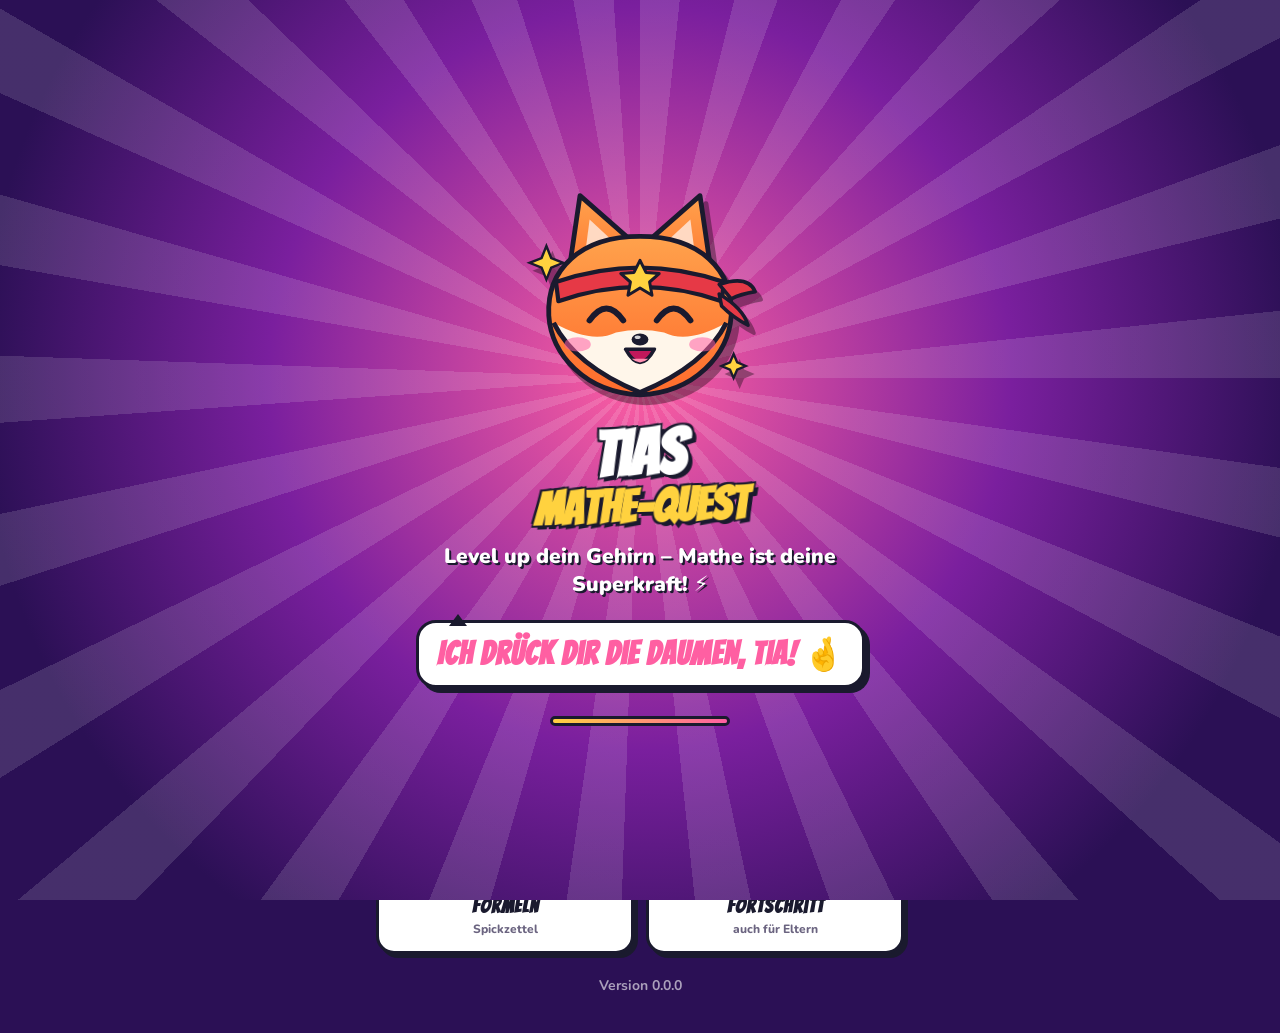
==== web/index.html @ b9bb759b "Tias Mathe-Quest: Mathe-Lern-App im Manga-Stil (Klasse 8–10) als Android-App und PWA - 28 Kapitel mi" ====
<!doctype html>
<html lang="de">
<head>
  <meta charset="utf-8">
  <meta name="viewport" content="width=device-width, initial-scale=1, viewport-fit=cover, user-scalable=no">
  <title>Tias Mathe-Quest</title>
  <meta name="description" content="Mathe lernen im Manga-Stil – Klasse 8 bis 10">
  <meta name="theme-color" content="#2b1055">
  <link rel="manifest" href="manifest.webmanifest">
  <link rel="icon" href="icons/icon-192.png">
  <link rel="apple-touch-icon" href="icons/apple-touch-icon.png">
  <meta name="apple-mobile-web-app-capable" content="yes">
  <meta name="mobile-web-app-capable" content="yes">
  <meta name="apple-mobile-web-app-status-bar-style" content="black-translucent">
  <meta name="apple-mobile-web-app-title" content="Mathe-Quest">
  <link rel="preload" href="fonts/bangers.woff2" as="font" type="font/woff2" crossorigin>
  <link rel="stylesheet" href="css/style.css">
</head>
<body>
  <div id="splash">
    <div class="rays"></div>
    <div id="splashKiko"></div>
    <div class="logo">Tias<span>Mathe-Quest</span></div>
    <div class="slogan">Level up dein Gehirn – Mathe ist deine Superkraft! ⚡</div>
    <div class="thumbs">Ich drück dir die Daumen, Tia! 🤞</div>
    <div class="loader"><i></i></div>
  </div>
  <main id="app"></main>
  <script src="js/version.js"></script>
  <script src="js/mathcore.js"></script>
  <script src="js/figs.js"></script>
  <script src="js/art.js"></script>
  <script src="js/topics8.js"></script>
  <script src="js/topics9.js"></script>
  <script src="js/topics10.js"></script>
  <script src="js/check.js"></script>
  <script src="js/app.js"></script>
</body>
</html>
---- web/css/style.css ----
@font-face { font-family: 'Bangers'; src: url('../fonts/bangers.woff2') format('woff2'); font-display: swap; }
@font-face { font-family: 'Nunito'; src: url('../fonts/nunito.woff2') format('woff2'); font-weight: 200 1000; font-display: swap; }

:root {
  --ink: #1a1a2e;
  --bg: #2b1055;
  --bg2: #4a1a8c;
  --pink: #ff5fa2;
  --pink2: #ffd0e3;
  --cyan: #3ee6ff;
  --yellow: #ffd23f;
  --paper: #fffdf7;
  --green: #22c55e;
  --red: #ff4d6d;
  --orange: #ff8a3d;
  --violet: #7a3cff;
  --muted: #6b6480;
  --r: 16px;
  color-scheme: light;
}

* { box-sizing: border-box; -webkit-tap-highlight-color: transparent; }
html, body { margin: 0; height: 100%; }
body {
  font-family: 'Nunito', system-ui, sans-serif;
  font-weight: 700;
  color: var(--ink);
  background: var(--bg);
  background-image:
    radial-gradient(rgba(255, 255, 255, 0.07) 1.5px, transparent 1.6px),
    linear-gradient(160deg, #2b1055 0%, #4a1a8c 55%, #7a1f72 100%);
  background-size: 14px 14px, 100% 100%;
  background-attachment: fixed;
  overscroll-behavior: none;
  -webkit-user-select: none; user-select: none;
}
#app { max-width: 560px; margin: 0 auto; min-height: 100%; padding: calc(10px + env(safe-area-inset-top)) 16px calc(24px + env(safe-area-inset-bottom)); }
button { font: inherit; color: inherit; cursor: pointer; }
b, strong { font-weight: 900; }
.hl { background: var(--yellow); padding: 0 4px; border-radius: 4px; display: inline-block; margin: 2px 0; }
.c0 { color: #ff3d7f; } .c1 { color: #00a6d6; } .c2 { color: #e09a00; } .c3 { color: #7a3cff; }

/* ---------- Grundbausteine ---------- */
.manga { font-family: 'Bangers', 'Nunito', sans-serif; font-weight: 400; letter-spacing: 1px; }
.panel {
  background: var(--paper); border: 3px solid var(--ink); border-radius: var(--r);
  box-shadow: 5px 5px 0 var(--ink); padding: 16px; margin: 14px 0; position: relative;
}
.panel.tilt { transform: rotate(-0.6deg); }
.panel.tilt2 { transform: rotate(0.6deg); }
.panel h2, .panel h3 { margin: 0 0 8px; }
h1, h2, h3 { font-family: 'Bangers', sans-serif; font-weight: 400; letter-spacing: 1.2px; margin: 0; }
h1 { font-size: 34px; }
h2 { font-size: 26px; }
h3 { font-size: 21px; }
.title-white { color: #fff; text-shadow: 3px 3px 0 var(--ink), -1px -1px 0 var(--ink), 1px -1px 0 var(--ink), -1px 1px 0 var(--ink); }
.muted { color: var(--muted); font-weight: 700; }
.small { font-size: 14px; }
.center { text-align: center; }
.row { display: flex; gap: 10px; align-items: center; }
.row.wrap { flex-wrap: wrap; }
.grow { flex: 1; }
.hidden { display: none !important; }

.btn {
  font-family: 'Bangers', sans-serif; font-size: 21px; letter-spacing: 1.2px; font-weight: 400;
  background: var(--yellow); border: 3px solid var(--ink); border-radius: 14px;
  box-shadow: 4px 4px 0 var(--ink); padding: 12px 16px; display: inline-flex; gap: 8px;
  align-items: center; justify-content: center; transition: transform .08s, box-shadow .08s;
}
.btn:active { transform: translate(3px, 3px); box-shadow: 1px 1px 0 var(--ink); }
.btn.pink { background: var(--pink); color: #fff; text-shadow: 1px 1px 0 var(--ink); }
.btn.cyan { background: var(--cyan); }
.btn.white { background: #fff; }
.btn.green { background: var(--green); color: #fff; text-shadow: 1px 1px 0 var(--ink); }
.btn.violet { background: var(--violet); color: #fff; text-shadow: 1px 1px 0 var(--ink); }
.btn.block { display: flex; width: 100%; }
.btn.small { font-size: 17px; padding: 8px 12px; box-shadow: 3px 3px 0 var(--ink); }
.btn[disabled] { opacity: .45; pointer-events: none; }

.topbar { display: flex; align-items: center; gap: 10px; margin-bottom: 6px; min-height: 48px; }
.back {
  width: 44px; height: 44px; border-radius: 50%; border: 3px solid var(--ink); background: #fff;
  box-shadow: 3px 3px 0 var(--ink); font-size: 22px; display: grid; place-items: center; flex: none;
}
.back:active { transform: translate(2px, 2px); box-shadow: 1px 1px 0 var(--ink); }
.topbar h2 { color: #fff; text-shadow: 2px 2px 0 var(--ink); flex: 1; font-size: 26px; line-height: 1.05; }

/* ---------- Splash ---------- */
#splash {
  position: fixed; inset: 0; z-index: 100; display: flex; flex-direction: column; align-items: center; justify-content: center;
  background: radial-gradient(circle at 50% 42%, #ff5fa2 0%, #7a1f9e 45%, #2b1055 80%); overflow: hidden; text-align: center; padding: 24px;
  transition: opacity .5s ease;
}
#splash.out { opacity: 0; pointer-events: none; }
#splash .rays {
  position: absolute; width: 260vmax; height: 260vmax; left: 50%; top: 42%; transform: translate(-50%, -50%);
  background: repeating-conic-gradient(from 0deg, rgba(255, 255, 255, .13) 0deg 6deg, transparent 6deg 14deg);
  animation: spin 18s linear infinite;
}
#splash .kiko { width: min(52vw, 240px); position: relative; animation: pop .7s cubic-bezier(.2, 1.6, .4, 1) both, bob 2.2s ease-in-out .7s infinite; filter: drop-shadow(6px 8px 0 rgba(0, 0, 0, .35)); }
#splash .logo { position: relative; font-family: 'Bangers'; color: #fff; font-size: clamp(40px, 11vw, 64px); line-height: .95; margin-top: 10px;
  text-shadow: 4px 4px 0 var(--ink), -2px -2px 0 var(--ink), 2px -2px 0 var(--ink), -2px 2px 0 var(--ink); animation: slam .6s .25s cubic-bezier(.2, 1.4, .4, 1) both; }
#splash .logo span { color: var(--yellow); display: block; font-size: .72em; }
#splash .slogan { position: relative; color: #fff; font-weight: 900; font-size: clamp(16px, 4.4vw, 21px); margin-top: 14px; max-width: 420px; text-shadow: 2px 2px 0 var(--ink); animation: fadeUp .6s .7s both; }
#splash .thumbs { position: relative; margin-top: 22px; background: #fff; border: 3px solid var(--ink); border-radius: 20px; padding: 12px 18px; box-shadow: 5px 5px 0 var(--ink);
  font-family: 'Bangers'; font-size: clamp(22px, 6.5vw, 32px); letter-spacing: 1px; color: var(--pink); transform: rotate(-3deg); animation: pop .6s 1.1s cubic-bezier(.2, 1.6, .4, 1) both; }
#splash .thumbs::after { content: ''; position: absolute; left: 30px; top: -18px; border: 9px solid transparent; border-bottom: 12px solid var(--ink); }
#splash .loader { position: relative; width: 180px; height: 10px; border: 3px solid var(--ink); border-radius: 10px; background: #fff; margin-top: 28px; overflow: hidden; }
#splash .loader i { display: block; height: 100%; width: 0; background: linear-gradient(90deg, var(--yellow), var(--pink)); animation: load 2.8s linear forwards; }

/* ---------- Home ---------- */
.hero { display: flex; gap: 12px; align-items: center; }
.hero .tia { width: 74px; height: 74px; background: #fff; border: 3px solid var(--ink); border-radius: 50%; box-shadow: 3px 3px 0 var(--ink); flex: none; }
.hero h1 { color: #fff; text-shadow: 3px 3px 0 var(--ink); line-height: 1; }
.rank { display: inline-block; background: var(--yellow); border: 2px solid var(--ink); border-radius: 10px; padding: 1px 8px; font-size: 14px; font-weight: 900; margin-top: 4px; }
.stats { display: grid; grid-template-columns: 1fr 1fr 1fr; gap: 8px; margin-top: 12px; }
.stat { background: #fff; border: 3px solid var(--ink); border-radius: 14px; box-shadow: 3px 3px 0 var(--ink); padding: 8px 6px; text-align: center; }
.stat .v { font-family: 'Bangers'; font-size: 26px; line-height: 1; }
.stat .l { font-size: 12px; color: var(--muted); font-weight: 800; }
.bar { height: 14px; border: 2.5px solid var(--ink); border-radius: 10px; background: #fff; overflow: hidden; }
.bar i { display: block; height: 100%; background: linear-gradient(90deg, var(--cyan), var(--violet)); transition: width .6s; }
.bar.pink i { background: linear-gradient(90deg, var(--yellow), var(--pink)); }
.bar.green i { background: linear-gradient(90deg, #a3e635, var(--green)); }

.sensei { display: flex; gap: 10px; align-items: flex-end; margin: 14px 0; }
.sensei .kiko { width: 86px; height: 86px; flex: none; filter: drop-shadow(3px 3px 0 rgba(0, 0, 0, .3)); }
.bubble { position: relative; background: #fff; border: 3px solid var(--ink); border-radius: 18px; padding: 10px 14px; box-shadow: 4px 4px 0 var(--ink); font-weight: 800; line-height: 1.35; flex: 1; }
.bubble::before { content: ''; position: absolute; left: -15px; bottom: 16px; border: 8px solid transparent; border-right: 12px solid var(--ink); }
.bubble::after { content: ''; position: absolute; left: -9px; bottom: 18px; border: 6px solid transparent; border-right: 9px solid #fff; }
.bubble.right::before { left: auto; right: -15px; border-right: 8px solid transparent; border-left: 12px solid var(--ink); }
.bubble.right::after { left: auto; right: -9px; border-right: 6px solid transparent; border-left: 9px solid #fff; }
.bubble .btn { margin-top: 8px; }

.menu { display: grid; grid-template-columns: 1fr 1fr; gap: 12px; }
.tile {
  background: #fff; border: 3px solid var(--ink); border-radius: 18px; box-shadow: 4px 4px 0 var(--ink);
  padding: 14px 10px; text-align: center; position: relative; min-height: 104px; display: flex; flex-direction: column; align-items: center; justify-content: center; gap: 4px;
}
.tile:active { transform: translate(3px, 3px); box-shadow: 1px 1px 0 var(--ink); }
.tile .e { font-size: 34px; line-height: 1; }
.tile .t { font-family: 'Bangers'; font-size: 20px; letter-spacing: 1px; line-height: 1.05; }
.tile .s { font-size: 12px; color: var(--muted); font-weight: 800; }
.tile.big { grid-column: span 2; flex-direction: row; justify-content: flex-start; gap: 14px; text-align: left; min-height: 0; padding: 16px; }
.tile.big .e { font-size: 44px; }
.tile.big .t { font-size: 26px; }
.tile.mission { background: linear-gradient(135deg, #ffd23f, #ff8a3d); }
.tile.train { background: linear-gradient(135deg, #3ee6ff, #a78bfa); }
.tile .badge { position: absolute; top: -10px; right: -8px; background: var(--red); color: #fff; border: 2.5px solid var(--ink); border-radius: 20px; padding: 2px 8px; font-size: 13px; font-weight: 900; }
.tile.glow { animation: glow 1.6s ease-in-out infinite; }

/* ---------- Kapitel ---------- */
.tabs { display: flex; gap: 6px; margin: 8px 0 4px; }
.tab { flex: 1; background: rgba(255, 255, 255, .15); color: #fff; border: 3px solid var(--ink); border-radius: 12px; padding: 8px 4px; font-family: 'Bangers'; font-size: 17px; letter-spacing: 1px; }
.tab.on { background: var(--yellow); color: var(--ink); box-shadow: 3px 3px 0 var(--ink); }
.tcard { display: flex; gap: 12px; align-items: center; background: #fff; border: 3px solid var(--ink); border-radius: 16px; box-shadow: 4px 4px 0 var(--ink); padding: 12px; margin: 12px 0; width: 100%; text-align: left; position: relative; }
.tcard:active { transform: translate(3px, 3px); box-shadow: 1px 1px 0 var(--ink); }
.tcard .e { font-size: 32px; width: 52px; height: 52px; border-radius: 14px; background: var(--pink2); border: 2.5px solid var(--ink); display: grid; place-items: center; flex: none; }
.tcard .t { font-family: 'Bangers'; font-size: 21px; letter-spacing: 1px; line-height: 1.05; }
.tcard .s { font-size: 13px; color: var(--muted); font-weight: 800; margin-bottom: 5px; }
.tcard .crown { position: absolute; top: -12px; right: 10px; font-size: 22px; }
.tcard.star { background: linear-gradient(135deg, #fff, #fff3c4); }
.chapno { font-family: 'Bangers'; color: var(--yellow); text-shadow: 2px 2px 0 var(--ink); font-size: 18px; margin-top: 10px; }

/* ---------- Thema ---------- */
.topic-head { text-align: center; }
.topic-head .e { font-size: 58px; }
.ring { width: 120px; height: 120px; margin: 6px auto; border-radius: 50%; border: 3px solid var(--ink); box-shadow: 4px 4px 0 var(--ink); display: grid; place-items: center; }
.ring > div { width: 86px; height: 86px; border-radius: 50%; background: #fff; border: 3px solid var(--ink); display: grid; place-items: center; font-family: 'Bangers'; font-size: 28px; }
.stars { font-size: 22px; letter-spacing: 2px; }
.actions { display: grid; gap: 12px; margin-top: 14px; }
.formula { background: #f3edff; border: 2.5px dashed var(--violet); border-radius: 12px; padding: 8px 12px; margin: 6px 0; font-weight: 900; font-size: 17px; }

/* ---------- Lernen (Manga-Panels) ---------- */
.mpanel { background: var(--paper); border: 4px solid var(--ink); border-radius: 6px; box-shadow: 6px 6px 0 var(--ink); padding: 14px; margin: 12px 0; position: relative; overflow: hidden; }
.mpanel::before { content: ''; position: absolute; inset: 0; background-image: radial-gradient(rgba(26, 26, 46, .07) 1.2px, transparent 1.3px); background-size: 8px 8px; pointer-events: none; }
.mpanel > * { position: relative; }
.mpanel .ptitle { display: inline-block; background: var(--ink); color: #fff; font-family: 'Bangers'; font-size: 20px; letter-spacing: 1px; padding: 4px 12px; border-radius: 4px; transform: rotate(-1.5deg); margin-bottom: 10px; }
.say { display: flex; gap: 8px; align-items: flex-end; margin: 10px 0; }
.say .kiko, .say .tia { width: 64px; height: 64px; flex: none; }
.say.tia-say { flex-direction: row-reverse; }
.exbox { background: #fff; border: 3px solid var(--ink); border-radius: 12px; padding: 10px 12px; margin: 12px 0; font-size: 17px; }
.exbox p { margin: 6px 0; }
.eq { font-family: 'Nunito'; font-weight: 900; font-size: 22px; text-align: center; padding: 6px 4px; letter-spacing: .3px; }
.exbox .eq { font-size: 20px; }
.recipe { margin: 4px 0; padding-left: 22px; }
.recipe li { margin: 6px 0; }
.dots { display: flex; justify-content: center; gap: 6px; margin: 10px 0; }
.dots i { width: 10px; height: 10px; border-radius: 50%; background: rgba(255, 255, 255, .35); border: 2px solid var(--ink); }
.dots i.on { background: var(--yellow); }
.numline { display: flex; justify-content: space-between; border-top: 3px solid var(--ink); padding-top: 4px; font-weight: 900; font-size: 15px; }
.numline .neg { color: #00a6d6; } .numline .pos { color: #ff3d7f; }
.pizza { width: 90px; height: 90px; border-radius: 50%; margin: 6px auto; border: 3px solid var(--ink); display: grid; grid-template-columns: 1fr 1fr; overflow: hidden; }
.pizza span { background: #fff3c4; border: 1.5px solid var(--ink); }
.pizza span.on { background: #ff9f43; }
.chips { display: flex; flex-wrap: wrap; gap: 6px; justify-content: center; margin: 8px 0; }
.chips span { background: #fff; border: 2.5px solid var(--ink); border-radius: 10px; padding: 4px 10px; font-weight: 900; font-size: 17px; }
.quiz { background: #fff7d1; border: 3px solid var(--ink); border-radius: 12px; padding: 10px; margin-top: 12px; }
.quiz .opts { display: grid; grid-template-columns: 1fr 1fr; gap: 8px; margin-top: 8px; }

svg.fig { display: block; max-width: 100%; height: auto; margin: 6px auto; max-height: 220px; }
svg.fig.arrows { max-height: 120px; }
svg.fig .mono { font-family: 'Courier New', monospace; font-weight: 900; font-size: 25px; }
svg.fig .arrow { stroke-dasharray: 300; stroke-dashoffset: 300; animation: draw 1s ease forwards; }
svg.fig .arrow.a1 { animation-delay: .5s; } svg.fig .arrow.a2 { animation-delay: 1s; } svg.fig .arrow.a3 { animation-delay: 1.5s; }
.frac { display: inline-flex; flex-direction: column; vertical-align: middle; text-align: center; line-height: 1.05; margin: 0 2px; }
.frac span:first-child { border-bottom: 2.5px solid currentColor; padding: 0 3px; }

/* ---------- Üben ---------- */
.sessbar { display: flex; align-items: center; gap: 10px; }
.sessbar .bar { flex: 1; height: 16px; }
.combo { font-family: 'Bangers'; color: var(--yellow); text-shadow: 2px 2px 0 var(--ink); font-size: 22px; min-width: 70px; text-align: right; }
.hearts { font-size: 22px; letter-spacing: 1px; }
.qcard { background: var(--paper); border: 4px solid var(--ink); border-radius: 8px; box-shadow: 6px 6px 0 var(--ink); padding: 14px; margin: 12px 0; position: relative; }
.qcard .tag { position: absolute; top: -14px; left: 12px; background: var(--pink); color: #fff; border: 2.5px solid var(--ink); border-radius: 8px; padding: 1px 10px; font-family: 'Bangers'; letter-spacing: 1px; font-size: 16px; text-shadow: 1px 1px 0 var(--ink); }
.qtext { font-size: 19px; font-weight: 800; line-height: 1.4; margin-top: 6px; }
.qtext .eq { font-size: 28px; }
.gstep { background: #e9fbff; border: 3px dashed #00a6d6; border-radius: 12px; padding: 8px 10px; margin: 10px 0 0; font-weight: 900; font-size: 18px; }
.gstep .done { color: var(--green); }
.gtitle { font-family: 'Bangers'; letter-spacing: 1px; color: #00a6d6; font-size: 16px; }

.answer { display: flex; align-items: center; gap: 8px; margin: 10px 0; }
.display {
  flex: 1; min-height: 58px; background: #fff; border: 3px solid var(--ink); border-radius: 14px; padding: 8px 14px;
  font-size: 28px; font-weight: 900; display: flex; align-items: center; letter-spacing: .5px; overflow-x: auto; white-space: nowrap;
}
.display.active { box-shadow: 0 0 0 4px var(--cyan); }
.display .ph { color: #b9b3c9; font-size: 18px; font-weight: 800; }
.display .caret { display: inline-block; width: 3px; height: 30px; background: var(--pink); margin-left: 2px; animation: blink 1s steps(1) infinite; }
.display.ok { background: #dcfce7; } .display.bad { background: #ffe4e6; animation: shake .4s; }
.unit { font-weight: 900; font-size: 20px; }
.mlabel { font-weight: 900; font-size: 20px; min-width: 60px; }

.keypad { display: grid; grid-template-columns: repeat(5, 1fr); gap: 7px; margin-top: 8px; }
.keypad.num { grid-template-columns: repeat(4, 1fr); }
.key { height: 52px; border: 3px solid var(--ink); border-radius: 12px; background: #fff; box-shadow: 3px 3px 0 var(--ink); font-size: 24px; font-weight: 900; display: grid; place-items: center; }
.key:active { transform: translate(2px, 2px); box-shadow: 1px 1px 0 var(--ink); background: var(--pink2); }
.key.op { background: #f3edff; }
.key.var { background: #fff3c4; color: #b45309; font-style: italic; font-family: Georgia, serif; }
.key.del { background: #ffe4e6; }
.choices { display: grid; gap: 10px; margin-top: 10px; }
.choice { background: #fff; border: 3px solid var(--ink); border-radius: 14px; box-shadow: 4px 4px 0 var(--ink); padding: 14px; font-size: 20px; font-weight: 900; text-align: left; }
.choice:active { transform: translate(3px, 3px); box-shadow: 1px 1px 0 var(--ink); }
.choice.ok { background: #bbf7d0; } .choice.bad { background: #fecdd3; animation: shake .4s; }
.controls { display: grid; grid-template-columns: 1fr 2fr; gap: 10px; margin-top: 12px; }

.feedback { border: 3px solid var(--ink); border-radius: 14px; padding: 12px; margin-top: 12px; box-shadow: 4px 4px 0 var(--ink); background: #fff; animation: fadeUp .3s both; }
.feedback.ok { background: #dcfce7; } .feedback.bad { background: #ffe4e6; } .feedback.hint { background: #fff7d1; }
.feedback .steps { margin: 8px 0 0; padding-left: 20px; }
.feedback .steps li { margin: 4px 0; font-size: 17px; }
.feedback .row .kiko { width: 56px; height: 56px; flex: none; }

/* Effekte */
.fx { position: fixed; inset: 0; pointer-events: none; z-index: 60; display: grid; place-items: center; overflow: hidden; }
.fx .lines { position: absolute; width: 250vmax; height: 250vmax; background: repeating-conic-gradient(rgba(255, 210, 63, .55) 0deg 3deg, transparent 3deg 11deg);
  -webkit-mask: radial-gradient(circle, transparent 18%, #000 40%); mask: radial-gradient(circle, transparent 18%, #000 40%); animation: flash .7s ease-out forwards; }
.fx .stamp { position: relative; font-family: 'Bangers'; font-size: clamp(54px, 16vw, 92px); color: var(--yellow); letter-spacing: 2px;
  text-shadow: 5px 5px 0 var(--ink), -3px -3px 0 var(--ink), 3px -3px 0 var(--ink), -3px 3px 0 var(--ink); animation: stamp .8s cubic-bezier(.2, 1.6, .4, 1) forwards; }
.fx .stamp.pink { color: var(--pink); }
.fx .xp { position: absolute; top: 58%; font-family: 'Bangers'; font-size: 34px; color: #fff; text-shadow: 3px 3px 0 var(--ink); animation: floatUp 1s ease-out forwards; }
.confetti { position: fixed; top: -20px; width: 10px; height: 16px; z-index: 70; pointer-events: none; animation: fall linear forwards; border: 1.5px solid var(--ink); }

/* Boss */
.boss { text-align: center; }
.boss .face { font-size: 76px; line-height: 1; display: inline-block; filter: drop-shadow(4px 4px 0 rgba(0, 0, 0, .35)); }
.boss .face.hit { animation: hit .45s; }
.boss .name { font-family: 'Bangers'; color: #fff; text-shadow: 2px 2px 0 var(--ink); font-size: 22px; letter-spacing: 1px; }
.boss .bar { height: 18px; margin: 6px auto; max-width: 280px; }
.boss .bar i { background: linear-gradient(90deg, #ff4d6d, #ff8a3d); }

/* Ergebnis / Album */
.result { text-align: center; }
.result .big { font-family: 'Bangers'; font-size: 64px; color: var(--yellow); text-shadow: 4px 4px 0 var(--ink); line-height: 1; }
.album { display: grid; grid-template-columns: repeat(3, 1fr); gap: 10px; }
.card { aspect-ratio: 3/4; border: 3px solid var(--ink); border-radius: 12px; box-shadow: 3px 3px 0 var(--ink); background: linear-gradient(160deg, #fff, #ffe3ef); display: flex; flex-direction: column; align-items: center; justify-content: center; padding: 6px; text-align: center; position: relative; overflow: hidden; }
.card .e { font-size: 40px; }
.card .n { font-family: 'Bangers'; font-size: 14px; letter-spacing: .5px; line-height: 1.05; margin-top: 4px; }
.card.locked { background: repeating-linear-gradient(45deg, #ddd6f3, #ddd6f3 8px, #cfc6ee 8px, #cfc6ee 16px); }
.card.locked .e { filter: grayscale(1) brightness(.2); opacity: .5; }
.card.new { animation: flip .9s ease both; }
.card .shine { position: absolute; inset: 0; background: linear-gradient(115deg, transparent 30%, rgba(255, 255, 255, .8) 45%, transparent 60%); animation: shine 2.5s infinite; }

/* Fortschritt */
.plist .pi { display: flex; align-items: center; gap: 8px; margin: 8px 0; }
.plist .pi .n { width: 150px; font-size: 14px; font-weight: 900; }
.plist .pi .bar { flex: 1; height: 12px; }
.plist .pi .p { width: 42px; text-align: right; font-size: 13px; font-weight: 900; }
.days { display: flex; align-items: flex-end; gap: 4px; height: 90px; margin-top: 8px; }
.days div { flex: 1; background: var(--pink); border: 2px solid var(--ink); border-radius: 4px 4px 0 0; min-height: 3px; }
.dlabels { display: flex; gap: 4px; } .dlabels span { flex: 1; text-align: center; font-size: 10px; color: var(--muted); }
textarea { width: 100%; min-height: 90px; border: 3px solid var(--ink); border-radius: 12px; padding: 8px; font: 13px monospace; }
.setting { display: flex; justify-content: space-between; align-items: center; gap: 10px; padding: 10px 0; border-bottom: 2px dashed #e2dcf1; }
.toggle { width: 58px; height: 32px; border-radius: 20px; border: 3px solid var(--ink); background: #ddd; position: relative; flex: none; }
.toggle::after { content: ''; position: absolute; top: 2px; left: 2px; width: 22px; height: 22px; border-radius: 50%; background: #fff; border: 2px solid var(--ink); transition: left .2s; }
.toggle.on { background: var(--green); } .toggle.on::after { left: 28px; }
select { font: inherit; border: 3px solid var(--ink); border-radius: 10px; padding: 6px; background: #fff; }

/* Dialog & Hinweise */
.modal { position: fixed; inset: 0; background: rgba(20, 6, 46, .7); z-index: 90; display: grid; place-items: center; padding: 20px; animation: fadeIn .2s; }
.modal .panel { max-width: 420px; width: 100%; text-align: center; animation: pop .4s cubic-bezier(.2, 1.6, .4, 1); }
.modal .kiko { width: 110px; height: 110px; margin: -60px auto 0; display: block; }
.toast { position: fixed; left: 50%; top: calc(14px + env(safe-area-inset-top)); pointer-events: none; transform: translateX(-50%); background: var(--ink); color: #fff; border-radius: 14px; padding: 10px 16px; z-index: 95; font-weight: 800; animation: fadeUp .3s; max-width: 90vw; text-align: center; }
.banner { background: var(--cyan); border: 3px solid var(--ink); border-radius: 14px; box-shadow: 4px 4px 0 var(--ink); padding: 10px 12px; margin: 10px 0; display: flex; gap: 10px; align-items: center; font-weight: 800; }
.banner.ios { background: #fff7d1; }

/* Animationen */
@keyframes spin { to { transform: translate(-50%, -50%) rotate(360deg); } }
@keyframes pop { from { transform: scale(0); opacity: 0; } to { transform: scale(1); opacity: 1; } }
@keyframes slam { from { transform: scale(2.4) rotate(-8deg); opacity: 0; } to { transform: scale(1) rotate(-2deg); opacity: 1; } }
@keyframes bob { 50% { transform: translateY(-8px) rotate(2deg); } }
@keyframes fadeUp { from { transform: translateY(14px); opacity: 0; } to { transform: none; opacity: 1; } }
@keyframes fadeIn { from { opacity: 0; } }
@keyframes load { to { width: 100%; } }
@keyframes blink { 50% { opacity: 0; } }
@keyframes shake { 20%, 60% { transform: translateX(-7px); } 40%, 80% { transform: translateX(7px); } }
@keyframes flash { from { opacity: 1; transform: scale(.6) rotate(0); } to { opacity: 0; transform: scale(1.2) rotate(8deg); } }
@keyframes stamp { 0% { transform: scale(3) rotate(-14deg); opacity: 0; } 30% { transform: scale(1) rotate(-8deg); opacity: 1; } 80% { transform: scale(1.05) rotate(-8deg); opacity: 1; } 100% { transform: scale(1.1) rotate(-8deg); opacity: 0; } }
@keyframes floatUp { from { transform: translateY(0); opacity: 1; } to { transform: translateY(-90px); opacity: 0; } }
@keyframes fall { to { transform: translateY(110vh) rotate(720deg); } }
@keyframes hit { 0% { transform: scale(1); } 30% { transform: scale(.8) rotate(-12deg); filter: brightness(3); } 60% { transform: scale(1.1) rotate(8deg); } 100% { transform: scale(1); } }
@keyframes glow { 50% { box-shadow: 4px 4px 0 var(--ink), 0 0 0 6px rgba(255, 210, 63, .7); } }
@keyframes flip { 0% { transform: rotateY(90deg) scale(.6); } 60% { transform: rotateY(-10deg) scale(1.1); } 100% { transform: none; } }
@keyframes shine { from { transform: translateX(-100%); } to { transform: translateX(100%); } }
@keyframes draw { to { stroke-dashoffset: 0; } }
@media (prefers-reduced-motion: reduce) { *, *::before, *::after { animation-duration: .01ms !important; animation-iteration-count: 1 !important; } }
@media (max-width: 360px) { .key { height: 46px; font-size: 21px; } .tile.big .t { font-size: 22px; } }
input, textarea, select { -webkit-user-select: text; user-select: text; }
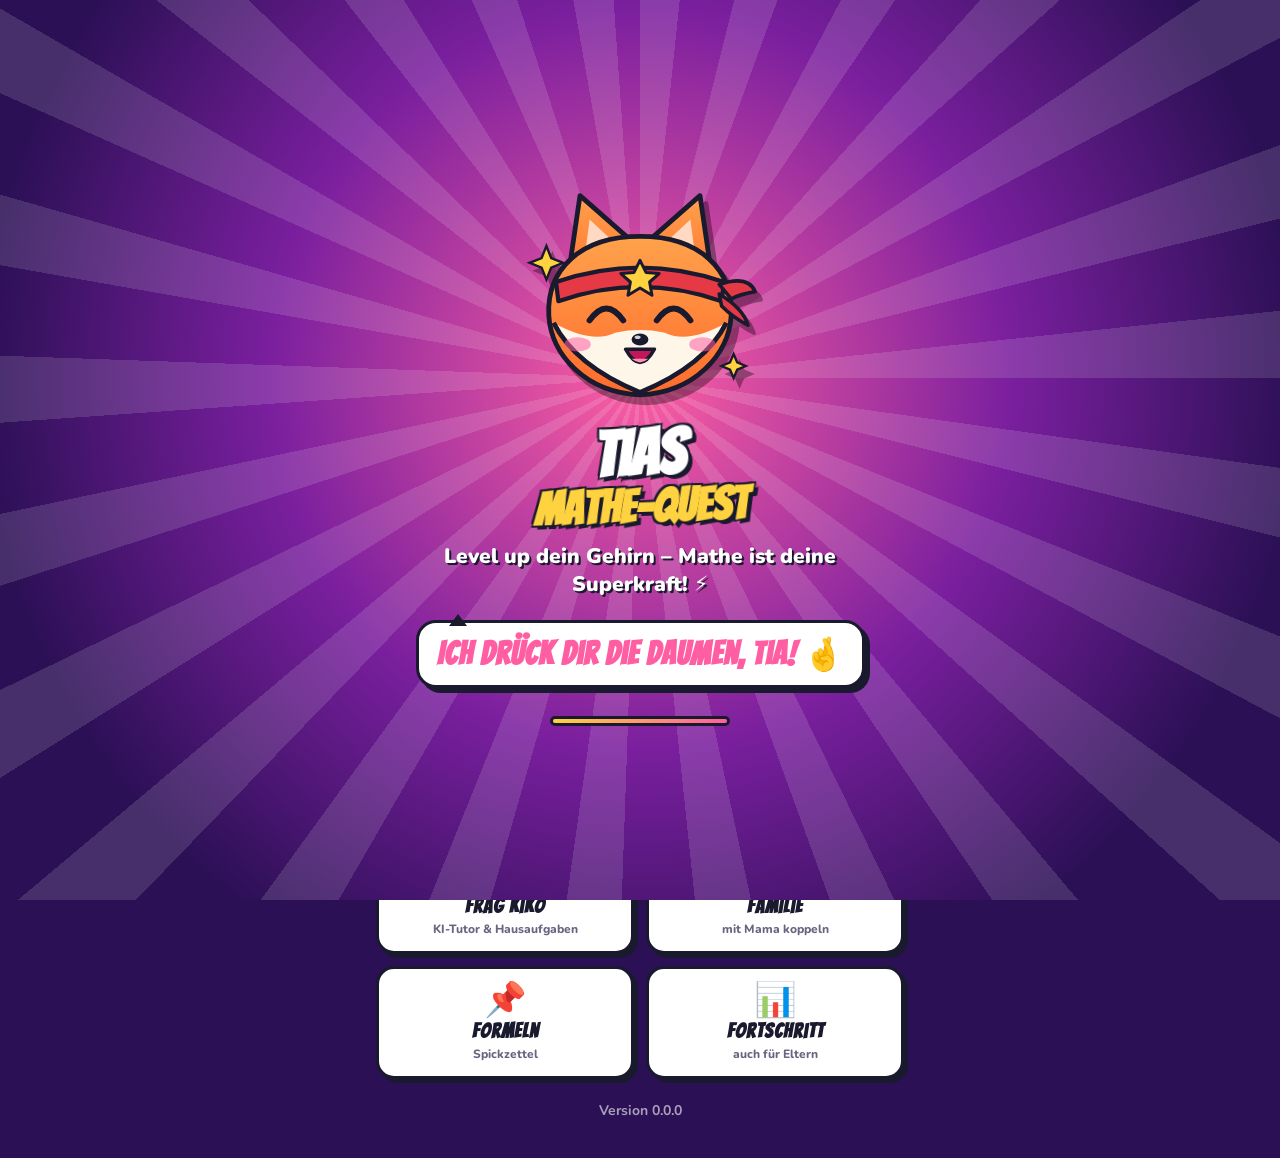
==== commit 5f7363f9: "Familien-Kopplung per QR, Kikos animierte Tafel mit Sprache, KI-Tutor mit „Mit ChatGPT anmelden“ - E" ====
--- a/web/index.html
+++ b/web/index.html
@@ -34,6 +34,10 @@
   <script src="js/topics9.js"></script>
   <script src="js/topics10.js"></script>
   <script src="js/check.js"></script>
+  <script src="js/lib/qrcode.js"></script>
+  <script src="js/board.js"></script>
+  <script src="js/family.js"></script>
+  <script src="js/ai.js"></script>
   <script src="js/app.js"></script>
 </body>
 </html>
--- a/web/css/style.css
+++ b/web/css/style.css
@@ -325,3 +325,46 @@
 @media (prefers-reduced-motion: reduce) { *, *::before, *::after { animation-duration: .01ms !important; animation-iteration-count: 1 !important; } }
 @media (max-width: 360px) { .key { height: 46px; font-size: 21px; } .tile.big .t { font-size: 22px; } }
 input, textarea, select { -webkit-user-select: text; user-select: text; }
+
+/* ---------- Kikos Tafel ---------- */
+@font-face { font-family: 'Caveat'; src: url('../fonts/caveat.woff2') format('woff2'); font-weight: 400 700; font-display: swap; }
+#board { position: fixed; inset: 0; z-index: 80; background: #2b1055; display: flex; flex-direction: column; padding: calc(8px + env(safe-area-inset-top)) 10px calc(10px + env(safe-area-inset-bottom)); animation: fadeIn .2s; }
+#board .bhead { display: flex; align-items: center; gap: 8px; color: #fff; }
+#board .btitle { flex: 1; font-family: 'Bangers'; letter-spacing: 1px; font-size: 22px; text-shadow: 2px 2px 0 var(--ink); }
+#board .paper {
+  flex: 1; position: relative; overflow-y: auto; margin: 8px 0; border: 4px solid var(--ink); border-radius: 10px; box-shadow: 5px 5px 0 var(--ink);
+  background-color: #fdfdf8;
+  background-image: linear-gradient(rgba(70, 130, 220, .22) 1px, transparent 1px), linear-gradient(90deg, rgba(70, 130, 220, .22) 1px, transparent 1px),
+    linear-gradient(90deg, transparent 38px, rgba(230, 57, 70, .45) 38px, rgba(230, 57, 70, .45) 40px, transparent 40px);
+  background-size: 22px 22px, 22px 22px, 100% 100%; background-attachment: local; padding: 14px 12px 60px 50px;
+}
+#board .lines { transition: opacity .3s, transform .3s; }
+#board .lines.flip { opacity: 0; transform: translateX(-40px) rotate(-2deg); }
+#board .bl { font-family: 'Caveat', 'Comic Sans MS', cursive; font-weight: 700; color: #1d3a8a; font-size: 27px; line-height: 44px; min-height: 44px; word-break: break-word; }
+#board .bl.h { font-size: 33px; color: #c2185b; text-decoration: underline; text-decoration-thickness: 2px; text-underline-offset: 6px; }
+#board .bl.eq { font-size: 31px; color: #14213d; }
+#board .bl.res { font-size: 33px; color: #0b8a3e; display: inline-block; border: 3px solid #0b8a3e; border-radius: 40% 50% 45% 55%; padding: 0 14px; margin: 6px 0; }
+#board .bl.n { font-size: 25px; color: #3a3a5a; line-height: 36px; }
+#board .bl.c-v { color: #6b2fd6; } #board .bl.c-p { color: #c2185b; }
+#board .bfig { background: rgba(255, 255, 255, .7); border-radius: 10px; margin: 6px 0; animation: fadeIn .6s; }
+#board .bfig svg { max-height: 200px; }
+#board .pen { position: absolute; font-size: 30px; transform: rotate(-10deg); pointer-events: none; transition: opacity .3s; opacity: 0; filter: drop-shadow(2px 2px 0 rgba(0, 0, 0, .25)); }
+#board .bfoot { display: flex; gap: 8px; align-items: flex-end; min-height: 64px; }
+#board .bkiko { width: 64px; height: 64px; flex: none; }
+#board .bkiko .kiko.talk { animation: talk .35s ease-in-out infinite alternate; }
+#board .bsub { flex: 1; background: #fff; border: 3px solid var(--ink); border-radius: 14px; padding: 6px 10px; font-weight: 800; font-size: 15px; line-height: 1.3; max-height: 84px; overflow-y: auto; }
+#board .bsub:empty { visibility: hidden; }
+#board .bctl { display: flex; justify-content: center; gap: 14px; margin-top: 8px; }
+.bbtn { width: 48px; height: 48px; border-radius: 50%; border: 3px solid var(--ink); background: #fff; color: var(--ink); box-shadow: 3px 3px 0 var(--ink); font-size: 20px; display: grid; place-items: center; }
+.bbtn.big { width: 60px; height: 60px; background: var(--yellow); font-size: 24px; }
+.bbtn:active { transform: translate(2px, 2px); box-shadow: 1px 1px 0 var(--ink); }
+@keyframes talk { from { transform: translateY(0) rotate(-2deg); } to { transform: translateY(-4px) rotate(2deg); } }
+.controls.three { grid-template-columns: 1fr 1fr 1.5fr; }
+
+/* Familie & KI */
+.qr { width: min(70vw, 260px); margin: 8px auto; background: #fff; border: 3px solid var(--ink); border-radius: 12px; padding: 6px; }
+.qr svg { display: block; width: 100%; height: auto; }
+.ptip { display: flex; gap: 10px; margin: 10px 0; font-size: 15px; line-height: 1.4; }
+.ptip > span { font-size: 24px; flex: none; }
+.chips.cheer { justify-content: flex-start; }
+#chatbox .bubble { font-size: 16px; }
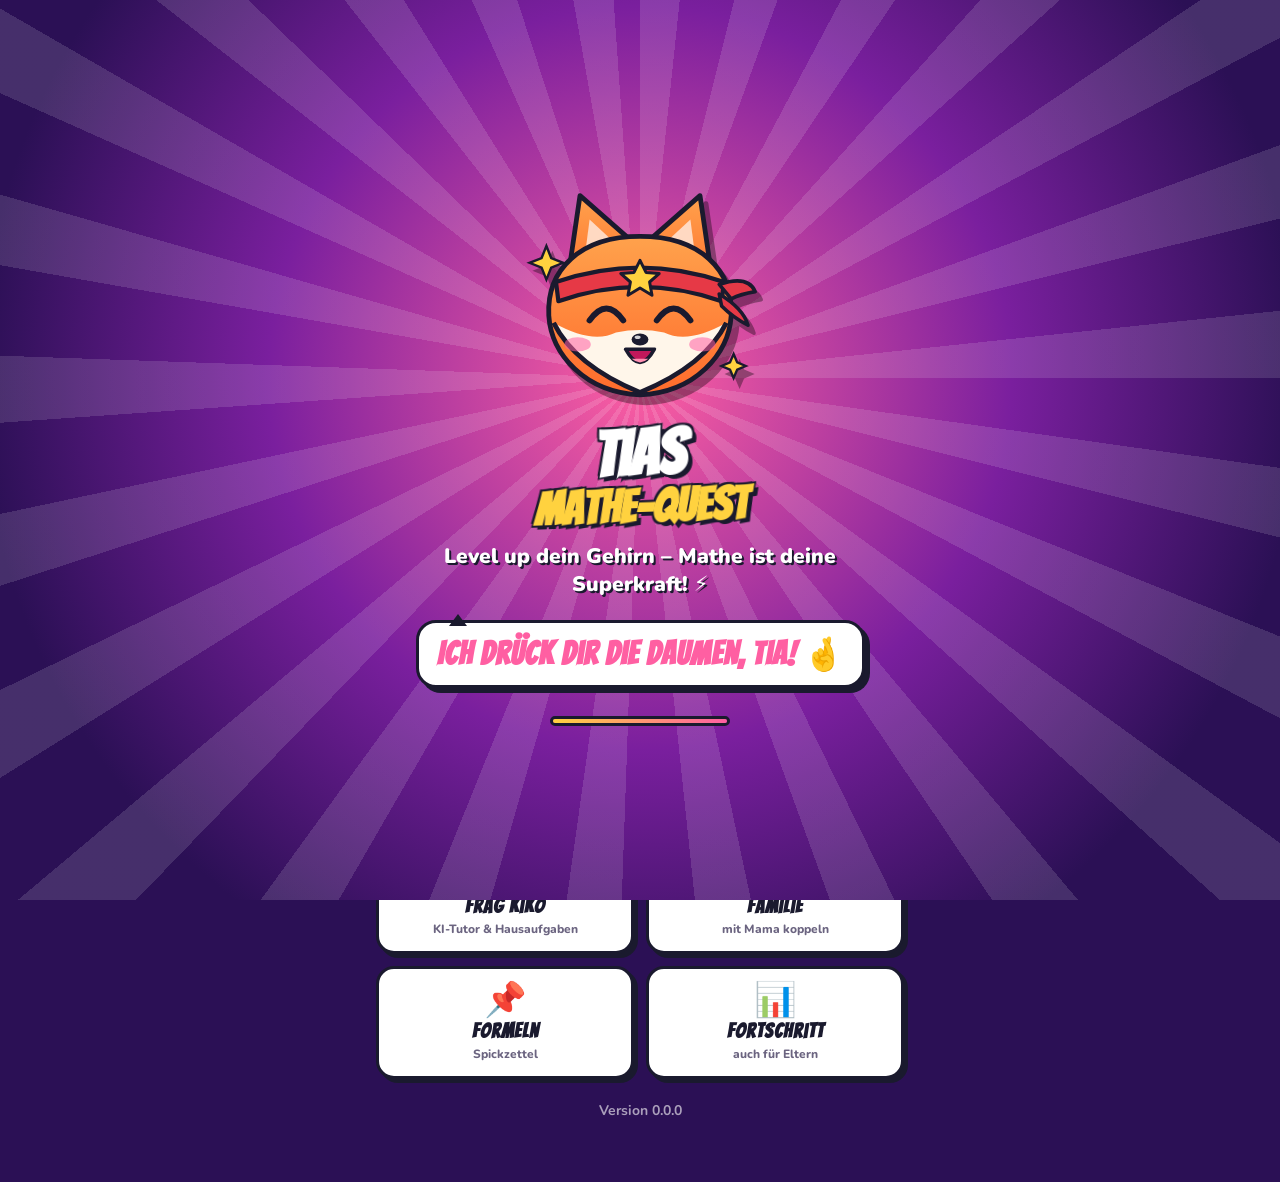
==== commit 7615b8a5: "Zweite, namensneutrale Variante „Mathe-Manga-Quest“: Name und Figur beim ersten Start - Gleicher Cod" ====
--- a/web/index.html
+++ b/web/index.html
@@ -15,6 +15,8 @@
   <meta name="apple-mobile-web-app-title" content="Mathe-Quest">
   <link rel="preload" href="fonts/bangers.woff2" as="font" type="font/woff2" crossorigin>
   <link rel="stylesheet" href="css/style.css">
+  <script src="js/version.js"></script>
+  <script src="js/edition.js"></script>
 </head>
 <body>
   <div id="splash">
@@ -25,8 +27,17 @@
     <div class="thumbs">Ich drück dir die Daumen, Tia! 🤞</div>
     <div class="loader"><i></i></div>
   </div>
+  <script>
+    (function () {
+      var E = window.EDITION, name = E.name;
+      try { var s = JSON.parse(localStorage.getItem(E.key) || 'null'); if (s && s.name) name = s.name; } catch (e) {}
+      var esc = function (t) { return String(t).replace(/[&<>"]/g, function (c) { return { '&': '&amp;', '<': '&lt;', '>': '&gt;', '"': '&quot;' }[c]; }); };
+      document.title = E.app;
+      document.querySelector('#splash .logo').innerHTML = esc(E.logo[0]) + '<span>' + esc(E.logo[1]) + '</span>';
+      document.querySelector('#splash .thumbs').textContent = name ? 'Ich drück dir die Daumen, ' + name + '! 🤞' : 'Ich drück dir die Daumen! 🤞';
+    })();
+  </script>
   <main id="app"></main>
-  <script src="js/version.js"></script>
   <script src="js/mathcore.js"></script>
   <script src="js/figs.js"></script>
   <script src="js/art.js"></script>
--- a/web/css/style.css
+++ b/web/css/style.css
@@ -34,7 +34,7 @@
   overscroll-behavior: none;
   -webkit-user-select: none; user-select: none;
 }
-#app { max-width: 560px; margin: 0 auto; min-height: 100%; padding: calc(10px + env(safe-area-inset-top)) 16px calc(24px + env(safe-area-inset-bottom)); }
+#app { max-width: 560px; margin: 0 auto; min-height: 100%; padding: calc(10px + env(safe-area-inset-top)) 16px calc(48px + env(safe-area-inset-bottom)); }
 button { font: inherit; color: inherit; cursor: pointer; }
 b, strong { font-weight: 900; }
 .hl { background: var(--yellow); padding: 0 4px; border-radius: 4px; display: inline-block; margin: 2px 0; }
@@ -296,7 +296,7 @@
 select { font: inherit; border: 3px solid var(--ink); border-radius: 10px; padding: 6px; background: #fff; }
 
 /* Dialog & Hinweise */
-.modal { position: fixed; inset: 0; background: rgba(20, 6, 46, .7); z-index: 90; display: grid; place-items: center; padding: 20px; animation: fadeIn .2s; }
+.modal { position: fixed; inset: 0; background: rgba(20, 6, 46, .7); z-index: 90; display: grid; place-items: center; padding: 20px 20px calc(28px + env(safe-area-inset-bottom)); overflow-y: auto; animation: fadeIn .2s; }
 .modal .panel { max-width: 420px; width: 100%; text-align: center; animation: pop .4s cubic-bezier(.2, 1.6, .4, 1); }
 .modal .kiko { width: 110px; height: 110px; margin: -60px auto 0; display: block; }
 .toast { position: fixed; left: 50%; top: calc(14px + env(safe-area-inset-top)); pointer-events: none; transform: translateX(-50%); background: var(--ink); color: #fff; border-radius: 14px; padding: 10px 16px; z-index: 95; font-weight: 800; animation: fadeUp .3s; max-width: 90vw; text-align: center; }
@@ -328,7 +328,7 @@
 
 /* ---------- Kikos Tafel ---------- */
 @font-face { font-family: 'Caveat'; src: url('../fonts/caveat.woff2') format('woff2'); font-weight: 400 700; font-display: swap; }
-#board { position: fixed; inset: 0; z-index: 80; background: #2b1055; display: flex; flex-direction: column; padding: calc(8px + env(safe-area-inset-top)) 10px calc(10px + env(safe-area-inset-bottom)); animation: fadeIn .2s; }
+#board { position: fixed; inset: 0; z-index: 80; background: #2b1055; display: flex; flex-direction: column; padding: calc(8px + env(safe-area-inset-top)) 10px calc(22px + env(safe-area-inset-bottom)); animation: fadeIn .2s; }
 #board .bhead { display: flex; align-items: center; gap: 8px; color: #fff; }
 #board .btitle { flex: 1; font-family: 'Bangers'; letter-spacing: 1px; font-size: 22px; text-shadow: 2px 2px 0 var(--ink); }
 #board .paper {
@@ -368,3 +368,25 @@
 .ptip > span { font-size: 24px; flex: none; }
 .chips.cheer { justify-content: flex-start; }
 #chatbox .bubble { font-size: 16px; }
+
+/* Bild-in-Bild (Kiko erklärt per KI) */
+#board.mini { inset: calc(8px + env(safe-area-inset-top)) 8px auto auto; width: min(62vw, 330px); height: min(40vh, 340px); padding: 6px; border: 3px solid var(--ink);
+  border-radius: 16px; box-shadow: 6px 6px 0 var(--ink); z-index: 85; animation: pop .3s cubic-bezier(.2, 1.6, .4, 1); }
+#board.mini .bhead { cursor: grab; touch-action: none; }
+#board.mini .btitle { font-size: 15px; }
+#board.mini .bbtn { width: 34px; height: 34px; font-size: 15px; box-shadow: 2px 2px 0 var(--ink); }
+#board.mini .bbtn.big { width: 40px; height: 40px; }
+#board.mini .bctl { gap: 8px; margin-top: 4px; }
+#board.mini .paper { margin: 4px 0; padding: 8px 6px 30px 28px; background-size: 15px 15px, 15px 15px, 100% 100%;
+  background-image: linear-gradient(rgba(70, 130, 220, .22) 1px, transparent 1px), linear-gradient(90deg, rgba(70, 130, 220, .22) 1px, transparent 1px),
+    linear-gradient(90deg, transparent 20px, rgba(230, 57, 70, .45) 20px, rgba(230, 57, 70, .45) 22px, transparent 22px); }
+#board.mini .bl { font-size: 19px; line-height: 30px; min-height: 30px; }
+#board.mini .bl.h { font-size: 22px; } #board.mini .bl.eq, #board.mini .bl.res { font-size: 21px; } #board.mini .bl.n { font-size: 17px; line-height: 25px; }
+#board.mini .pen { font-size: 20px; }
+#board.mini .bkiko { width: 38px; height: 38px; }
+#board.mini .bfoot { min-height: 40px; }
+#board.mini .bsub { font-size: 12px; max-height: 52px; padding: 4px 6px; }
+.askkiko { margin-top: 10px; background: linear-gradient(135deg, #ffd23f, #ff5fa2); }
+.askkiko .small { font-family: 'Nunito', sans-serif; font-weight: 800; font-size: 13px; letter-spacing: 0; }
+.pickfig .tia { width: 76px; height: 76px; }
+.pickfig.on { background: #fff3c4; box-shadow: 0 0 0 4px var(--pink), 4px 4px 0 var(--ink); }
